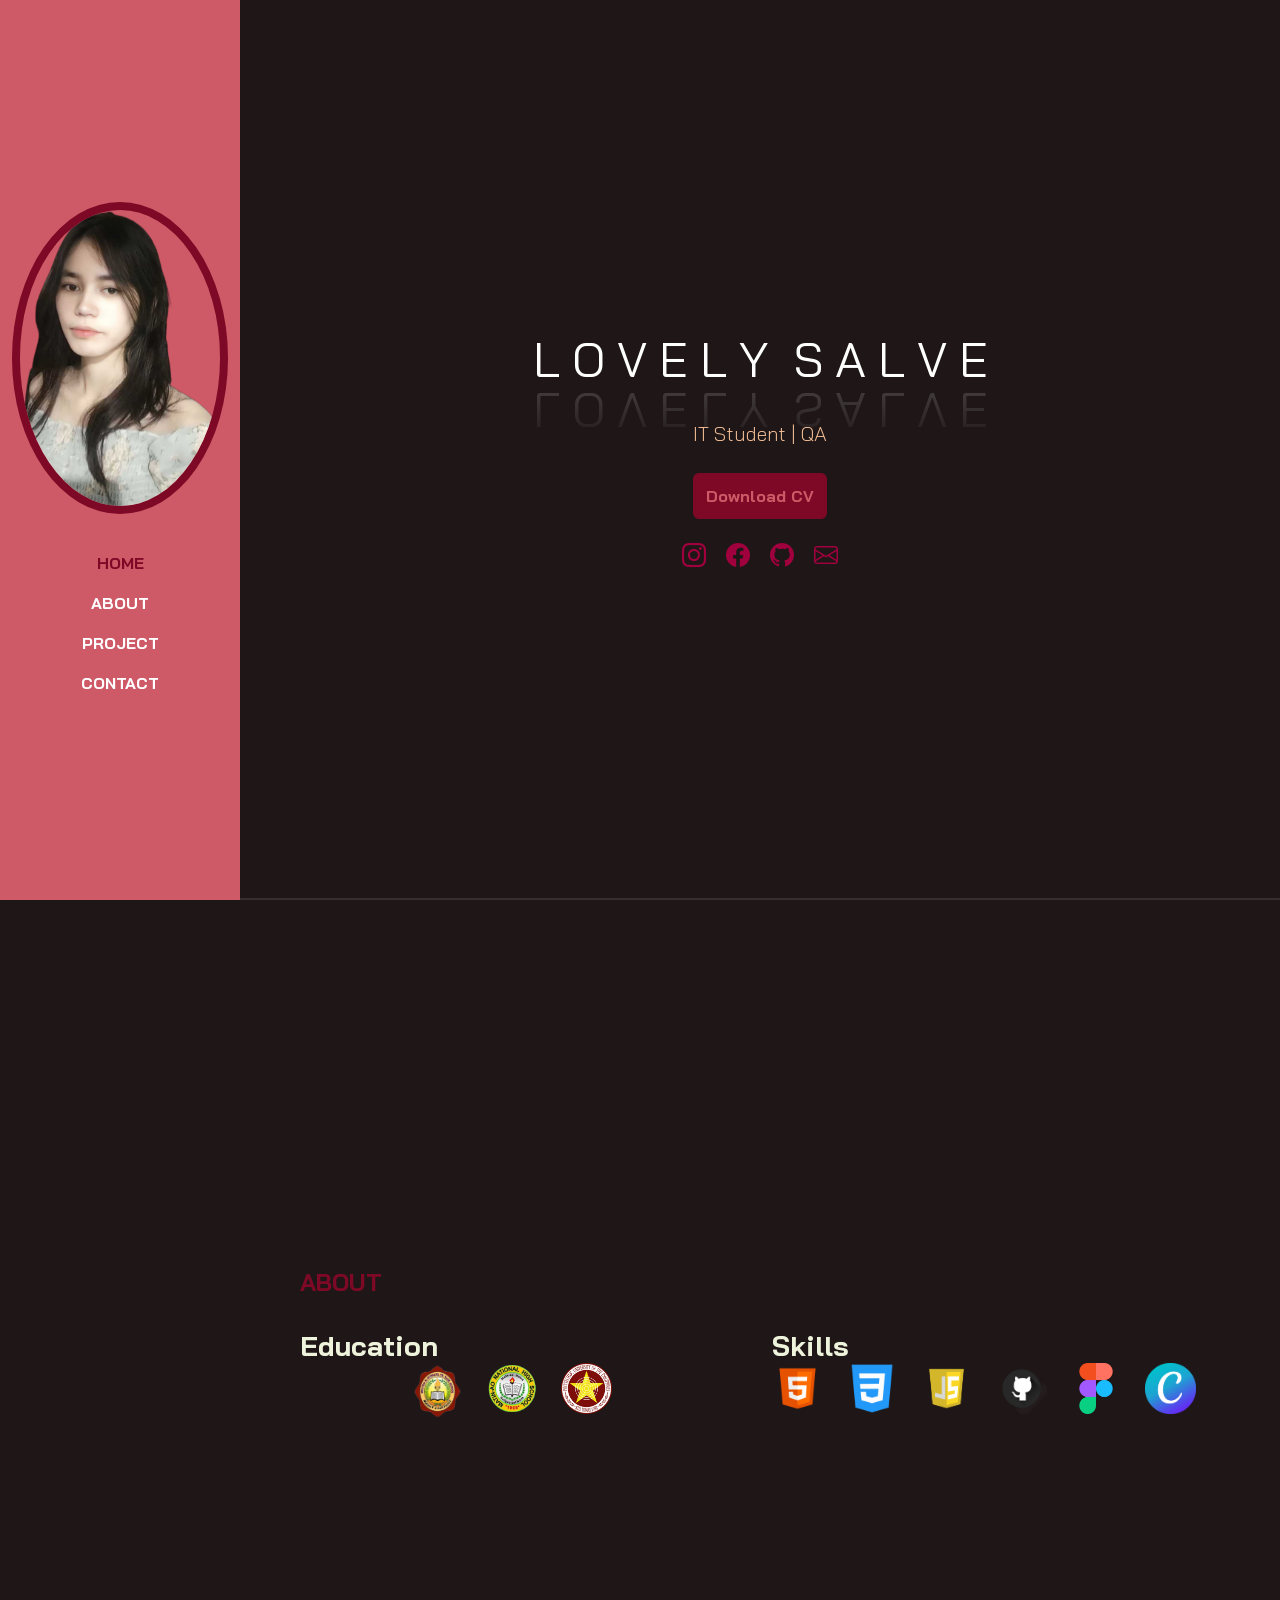
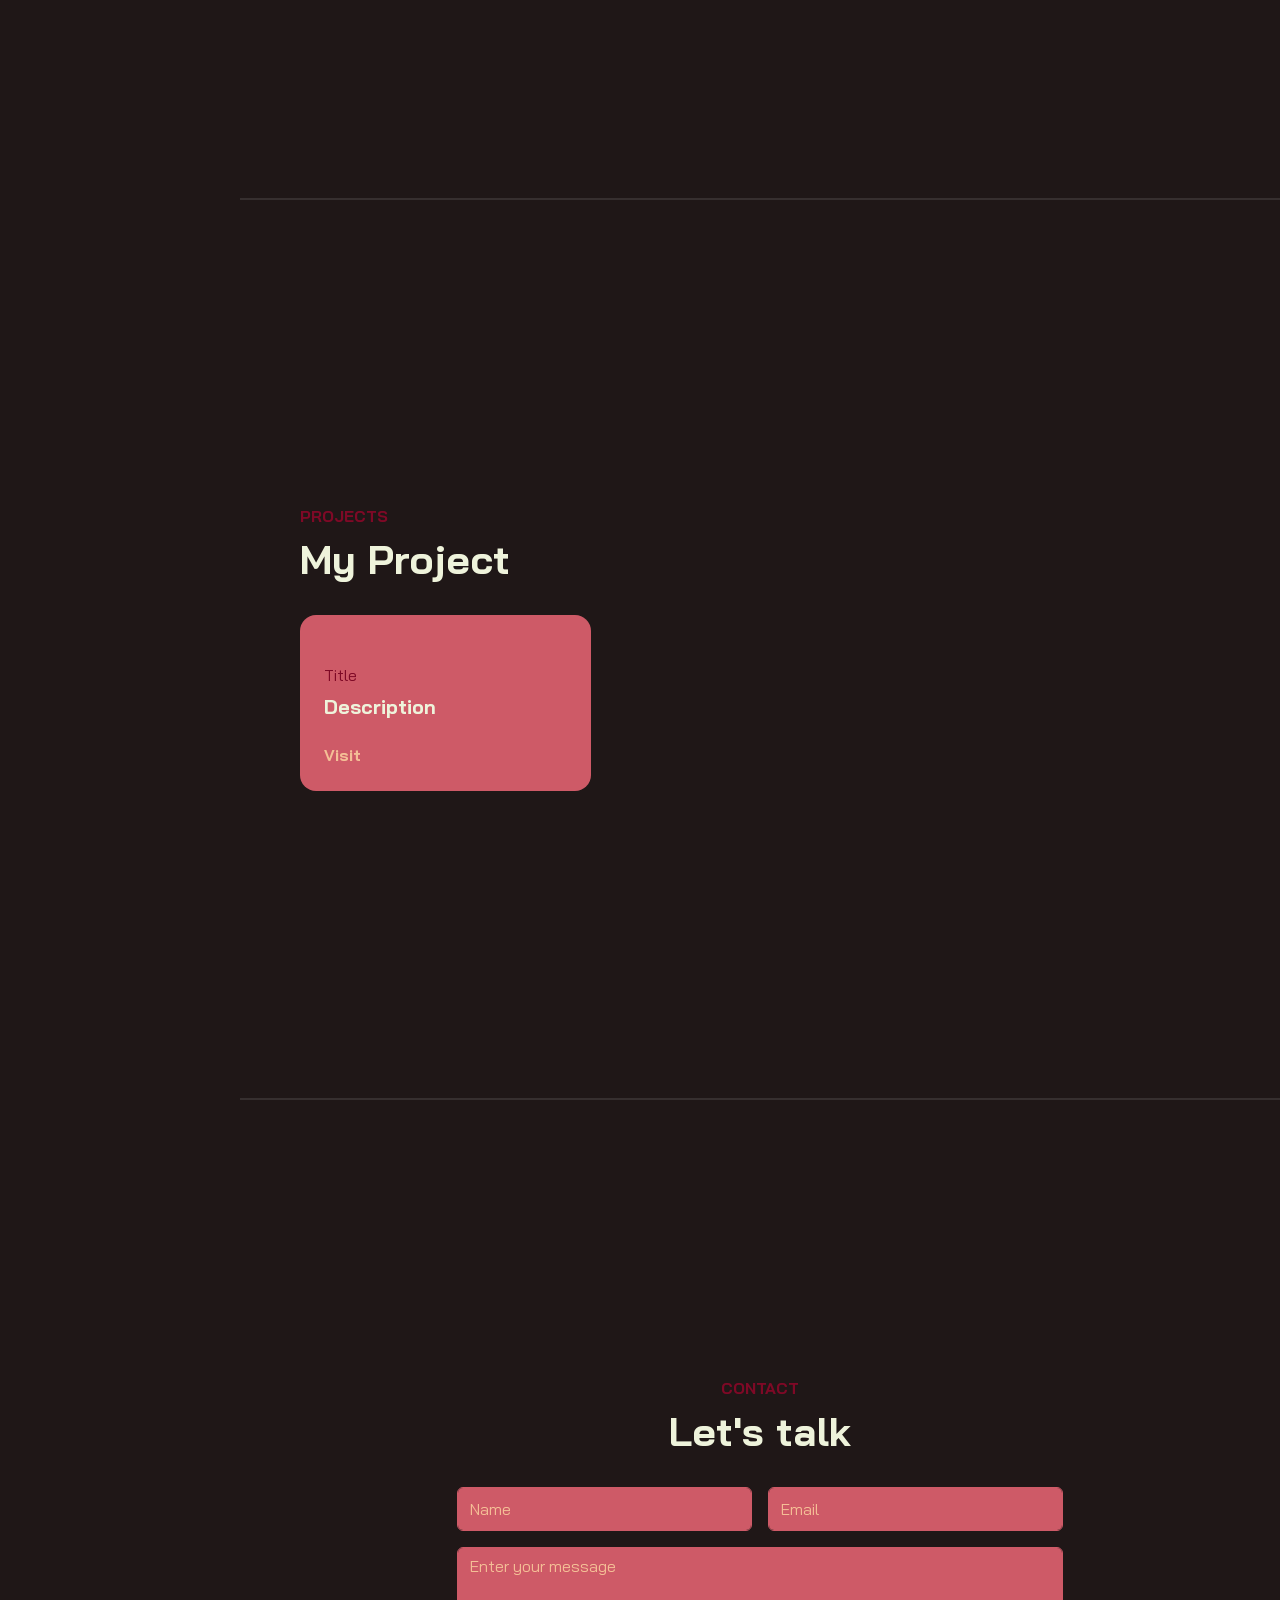
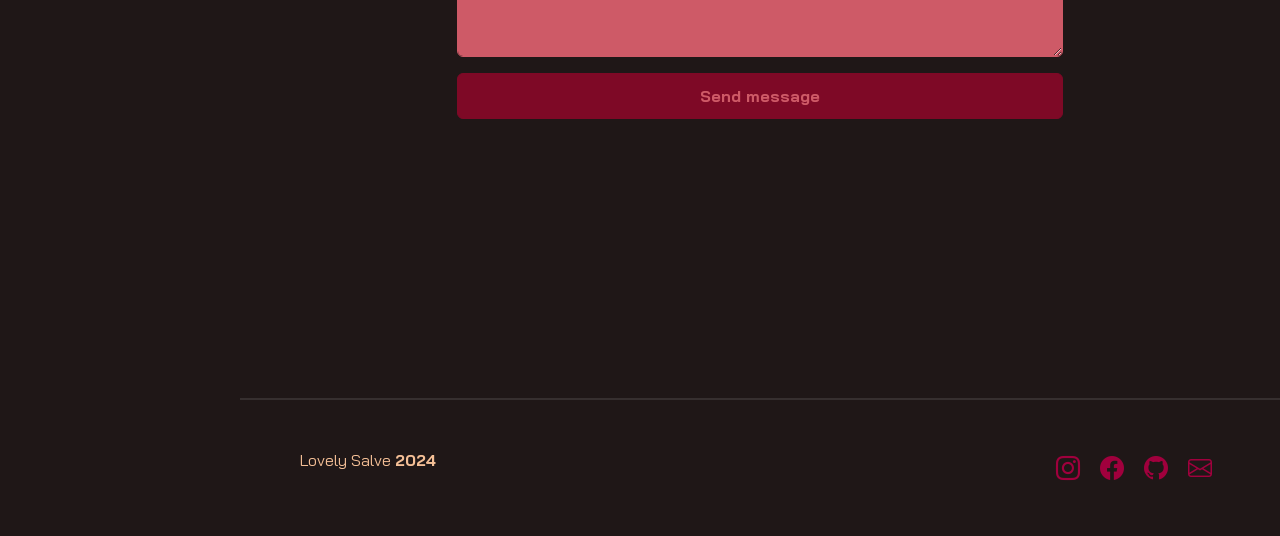
==== index.html @ 35d4bdbb "Add homepage" ====
<!DOCTYPE html>
<html lang="en">

<head>
    <meta charset="UTF-8">
    <meta http-equiv="X-UA-Compatible" content="IE=edge">
    <meta name="viewport" content="width=device-width, initial-scale=1.0">
    <title>Homepage</title>
    <link href="https://cdn.jsdelivr.net/npm/bootstrap-icons/font/bootstrap-icons.css" rel="stylesheet">

    <link href="https://cdn.jsdelivr.net/npm/bootstrap@5.3.3/dist/css/bootstrap.min.css" rel="stylesheet"
        integrity="sha384-QWTKZyjpPEjISv5WaRU9OFeRpok6YctnYmDr5pNlyT2bRjXh0JMhjY6hW+ALEwIH" crossorigin="anonymous">
    <link rel="stylesheet" href="./assets/css/style.css">
</head>
<style>

@import url('https://fonts.googleapis.com/css2?family=Bai+Jamjuree:wght@400;500;600;700&display=swap');

:root {
    --color-body: #F4BF96;
    --color-heading: #eef3db;
    --color-base: #CE5A67;
    --color-base2: #1F1717;
    --color-brand: #7e0926;
    --color-brand2: #a0003d;
    --sidbar-width: 240px;
    --font-base: "Bai Jamjuree";
}

body {
    background-color: var(--color-base2);
    color: var(--color-body);
    font-family: var(--font-base), sans-serif;
}

h1,h2,h3,h4,h5,h6 {
    color: var(--color-heading);
    font-weight: 700;
}

a {
    text-decoration: none;
    color: var(--color-body);
    transition: all 0.4s ease;
}

a:hover {
    color: var(--color-brand);
}

img {
    width: 100%;
}

.text-brand {
    color: var(--color-brand);
}

.bg-base {
    background-color: var(--color-base);
}

.full-height {
    min-height: 100vh;
    height: 100%;
    display: flex;
    flex-direction: column;
    justify-content: center;
    padding-top: 80px;
    padding-bottom: 80px;
    border-bottom: 2px solid rgba(255,255,255, 0.1);
}

.shadow-effect {
    transition: all 0.5s;
}

.shadow-effect:hover {
    box-shadow: -6px 6px 0 0 var(--color-brand);
}

.iconbox {
    width: 60px;
    height: 60px;
    display: flex;
    align-items: center;
    justify-content: center;
    font-size: 32px;
    background-color: var(--color-brand);
    color: var(--color-base);
}

.navbar {
    background-color: var(--color-base);
}

.navbar .nav-link {
    font-weight: 700;
    text-transform: uppercase;
    color: #fff;
}

.navbar .nav-link:hover {
    color: var(--color-brand);
}

.navbar .nav-link.active {
    color: var(--color-brand);
}

@media (min-width: 992px) {
    .navbar {
        min-height: 100vh;
        width: var(--sidbar-width);
        background-color: #CE5A67;
        background-size: cover;
        background-position: center;
    }

    .navbar-brand img {
        border: 8px solid var(--color-brand);
    }

    #content-wrapper {
        padding-left: var(--sidbar-width);
    }
}

.btn {
    padding: 10px 12px;
    font-weight: 700;
}

.btn-brand {
    background-color: var(--color-brand);
    border-color: var(--color-brand);
    color: var(--color-base);
    text-align: center;
}

.btn-brand:hover,
.btn-brand:focus {
    background-color: var(--color-brand2);
    color: var(--color-base);
    border-color: var(--color-brand2);
}

.link-custom {
    font-weight: 700;
    position: relative;
}

.link-custom::after {
    content: "";
    width: 0%;
    height: 2px;
    background-color: var(--color-brand);
    position: absolute;
    left: 0;
    top: 110%;
    transition: all 0.4s;
}

.link-custom:hover::after {
    width: 100%;
}

.card-custom .card-custom-image {
    overflow: hidden;
}

.card-custom .card-custom-image img {
    transition: all 0.4s ease;
}

.card-custom:hover .card-custom-image img {
    transform: scale(1.1);
}

#contact .form-control {
    background-color: var(--color-base);
    border-color: var(--color-base);
    color: var(--color-body);
}

#contact .form-control:focus {
    border-color: var(--color-brand);
    box-shadow: none;
}

#contact .form-control::placeholder {
    color: var(--color-body);
}

#contact input.form-control {
    height: 44px;
}



.social-icons a {
    width: 40px;
    height: 40px;
    display: inline-flex;
    align-items: center;
    justify-content: center;
    border-radius: 100px;
    font-size: 24px;
    color: var(--color-brand2);
}

.wavey {
    position: relative;
    -webkit-box-reflect: below -20px linear-gradient(transparent, rgba(0,0,0,.2));
    font-size: clamp(1.9rem, 5vw, 3rem); 
    text-align: center;
}

.wavey span {
    position: relative;
    display: inline-block;
    color: #fff;
    text-transform: uppercase;
    animation: waviy 1s infinite;
    animation-delay: calc(0.1s * var(--i));
}

@keyframes waviy {
    0%, 40%, 100% {
        transform: translateY(0);
    }
    20% {
        transform: translateY(-0.5em); 
    }
}

</style>

<body data-bs-spy="scroll" data-bs-target=".navbar">

    <nav class="navbar navbar-expand-lg navbar-dark fixed-top">
        <div class="container flex-lg-column">
            <a class="navbar-brand mx-lg-auto mb-lg-4" href="#">
                <span class="h3 fw-bold d-block d-lg-none">LvlySlv.</span>
                <img src="assets/me.jpg" class="d-none d-lg-block rounded-circle" alt="">
            </a>
            <button class="navbar-toggler" type="button" data-bs-toggle="collapse" data-bs-target="#navbarNav"
                aria-controls="navbarNav" aria-expanded="false" aria-label="Toggle navigation">
                <span class="navbar-toggler-icon"></span>
            </button>
            <div class="collapse navbar-collapse" id="navbarNav">
                <ul class="navbar-nav ms-auto flex-lg-column text-lg-center">

                    <li class="nav-item">
                        <a class="nav-link" href="#home">Home</a>
                    </li>
                    <li class="nav-item">
                        <a class="nav-link" href="#about">About</a>
                    </li>
                    <li class="nav-item">
                        <a class="nav-link" href="#project">Project</a>
                    </li>
                    <li class="nav-item">
                        <a class="nav-link" href="#contact">Contact</a>
                    </li>

                </ul>
            </div>
        </div>
    </nav>

    <div id="content-wrapper">
        <section id="home" class="full-height px-lg-5">
            <div class="container">
                <div class="row">
                    <div class="col-lg-12 col-md-6 col-sm-6 text-center">
                        <div class="wavey">
                            <span style="--i:5">L</span>
                            <span style="--i:6">O</span>
                            <span style="--i:7">V</span>
                            <span style="--i:8">E</span>
                            <span style="--i:9">L</span>
                            <span style="--i:10">Y</span>
                            <span style="--i:11"></span>
                            <span style="--i:12">S</span>
                            <span style="--i:13">A</span>
                            <span style="--i:14">L</span>
                            <span style="--i:15">V</span>
                            <span style="--i:16">E</span>
                        </div>
                        <p class="lead mt-4 mb-4" data-aos="fade-up" data-aos-delay="300">IT Student | QA</p>
                        <div class="d-flex flex-column align-items-center" data-aos="fade-up" data-aos-delay="600">
                            <a href="#project" class="btn btn-brand mb-3">Download CV</a>
                            <div class="col-auto">
                                <div class="social-icons">
                                    <a href="https://www.instagram.com/itsyouelyy.png/profilecard/?igsh=MTE3YnVib3N5aXV2aw=="
                                        target="_blank"><i class="bi bi-instagram"></i></a>
                                    <a href="https://www.facebook.com/profile.php?id=100008931993440" target="_blank"><i
                                            class="bi bi-facebook"></i></a>
                                    <a href="https://github.com/lvlyslv20" target="_blank"><i
                                            class="bi bi-github"></i></a>
                                    <a href="mailto:salvelynz@gmail.com"><i class="bi bi-envelope"></i></a>
                                </div>
                            </div>
                        </div>
                    </div>
                </div>
            </div>
        </section>
        <section id="about" class="full-height px-lg-5">
            <div class="container">

                <div class="row pb-4" data-aos="fade-up">
                    <div class="col-lg-8">
                        <h4 class="text-brand">ABOUT</h4>
                    </div>
                </div>

                <div class="row gy-5">
                    <div class="col-lg-6">

                        <h3 class="mb-4" data-aos="fade-up" data-aos-delay="300">Education</h3>
                        <div class="row gy-4">

                            <div class="row justify-content-center">
                                <div class="col-4 col-sm-3 col-md-2 text-center">
                                    <img src="assets/logo1.jpg" class="img-fluid" alt="School Logo 1">
                                </div>
                                <div class="col-4 col-sm-3 col-md-2 text-center">
                                    <img src="assets/logo2.jpeg" class="img-fluid" alt="School Logo 2">
                                </div>
                                <div class="col-4 col-sm-3 col-md-2 text-center">
                                    <img src="assets/logo3.png" class="img-fluid" alt="School Logo 3">
                                </div>
                            </div>

                        </div>

                    </div>

                    <div class="col-lg-6">

                        <h3 class="mb-4" data-aos="fade-up" data-aos-delay="300">Skills</h3>
                        <div class="row gy-4">

                            <div class="row justify-content-center">
                                <div class="col-4 col-sm-3 col-md-2 mb-3 text-center">
                                    <img src="assets/html.webp" class="img-fluid bouncing-image" alt="HTML">
                                </div>
                                <div class="col-4 col-sm-3 col-md-2 mb-3 text-center">
                                    <img src="assets/css.webp" class="img-fluid bouncing-image" alt="CSS">
                                </div>
                                <div class="col-4 col-sm-3 col-md-2 mb-3 text-center">
                                    <img src="assets/js.webp" class="img-fluid bouncing-image" alt="JavaScript">
                                </div>
                                <div class="col-4 col-sm-3 col-md-2 mb-3 text-center">
                                    <img src="assets/github.png" class="img-fluid bouncing-image" alt="GitHub">
                                </div>
                                <div class="col-4 col-sm-3 col-md-2 mb-3 text-center">
                                    <img src="assets/figma.png" class="img-fluid bouncing-image" alt="Figma">
                                </div>
                                <div class="col-4 col-sm-3 col-md-2 mb-3 text-center">
                                    <img src="assets/canva.webp" class="img-fluid bouncing-image" alt="Canva">
                                </div>
                            </div>

                        </div>

                    </div>

                </div>

            </div>
        </section>
        <section id="project" class="full-height px-lg-5">
            <div class="container">

                <div class="row pb-4" data-aos="fade-up">
                    <div class="col-lg-8">
                        <h6 class="text-brand">PROJECTS</h6>
                        <h1>My Project</h1>
                    </div>
                </div>

                <div class="row gy-4">

                    <div class="col-md-4" data-aos="fade-up">
                        <div class="card-custom rounded-4 bg-base shadow-effect">
                            <div class="card-custom-image rounded-4">
                                <img class="rounded-4" src="./assets/images/blog-post-1.jpg" alt="">
                            </div>
                            <div class="card-custom-content p-4">
                                <p class="text-brand mb-2">Title</p>
                                <h5 class="mb-4">Description</h5>
                                <a href="#" class="link-custom">Visit</a>
                            </div>
                        </div>
                    </div>

                </div>

            </div>
        </section>
        <section id="contact" class="full-height px-lg-5">
            <div class="container">

                <div class="row justify-content-center text-center">
                    <div class="col-lg-8 pb-4" data-aos="fade-up">
                        <h6 class="text-brand">CONTACT</h6>
                        <h1>Let's talk
                        </h1>
                    </div>

                    <div class="col-lg-8" data-aos="fade-up" data-aos-delay="300">
                        <form action="#" class="row g-lg-3 gy-3">
                            <div class="form-group col-md-6">
                                <input type="text" class="form-control" placeholder="Name">
                            </div>
                            <div class="form-group col-md-6">
                                <input type="email" class="form-control" placeholder="Email">
                            </div>
                            <div class="form-group col-12">
                                <textarea name="" rows="4" class="form-control"
                                    placeholder="Enter your message"></textarea>
                            </div>
                            <div class="form-group col-12 d-grid">
                                <button type="submit" class="btn btn-brand">Send message</button>
                            </div>
                        </form>
                    </div>
                </div>


            </div>
        </section>
        <footer class="py-5 px-lg-5">
            <div class="container">
                <div class="row gy-4 justify-content-between">
                    <div class="col-auto">
                        <p class="mb-0">Lovely Salve <a href="#" class="fw-bold"> 2024</a></p>
                    </div>
                    <div class="col-auto">
                        <div class="social-icons">
                            <a href="https://www.instagram.com/itsyouelyy.png/profilecard/?igsh=MTE3YnVib3N5aXV2aw=="
                                target="_blank"><i class="bi bi-instagram"></i></a>
                            <a href="https://www.facebook.com/profile.php?id=100008931993440" target="_blank"><i
                                    class="bi bi-facebook"></i></a>
                            <a href="https://github.com/lvlyslv20" target="_blank"><i class="bi bi-github"></i></a>
                            <a href="mailto:salvelynz@gmail.com"><i class="bi bi-envelope"></i></a>
                        </div>
                    </div>

                </div>
            </div>
        </footer>

    </div>
    <script src="https://cdn.jsdelivr.net/npm/bootstrap@5.3.3/dist/js/bootstrap.bundle.min.js"
        integrity="sha384-YvpcrYf0tY3lHB60NNkmXc5s9fDVZLESaAA55NDzOxhy9GkcIdslK1eN7N6jIeHz"
        crossorigin="anonymous"></script>
</body>

</html>
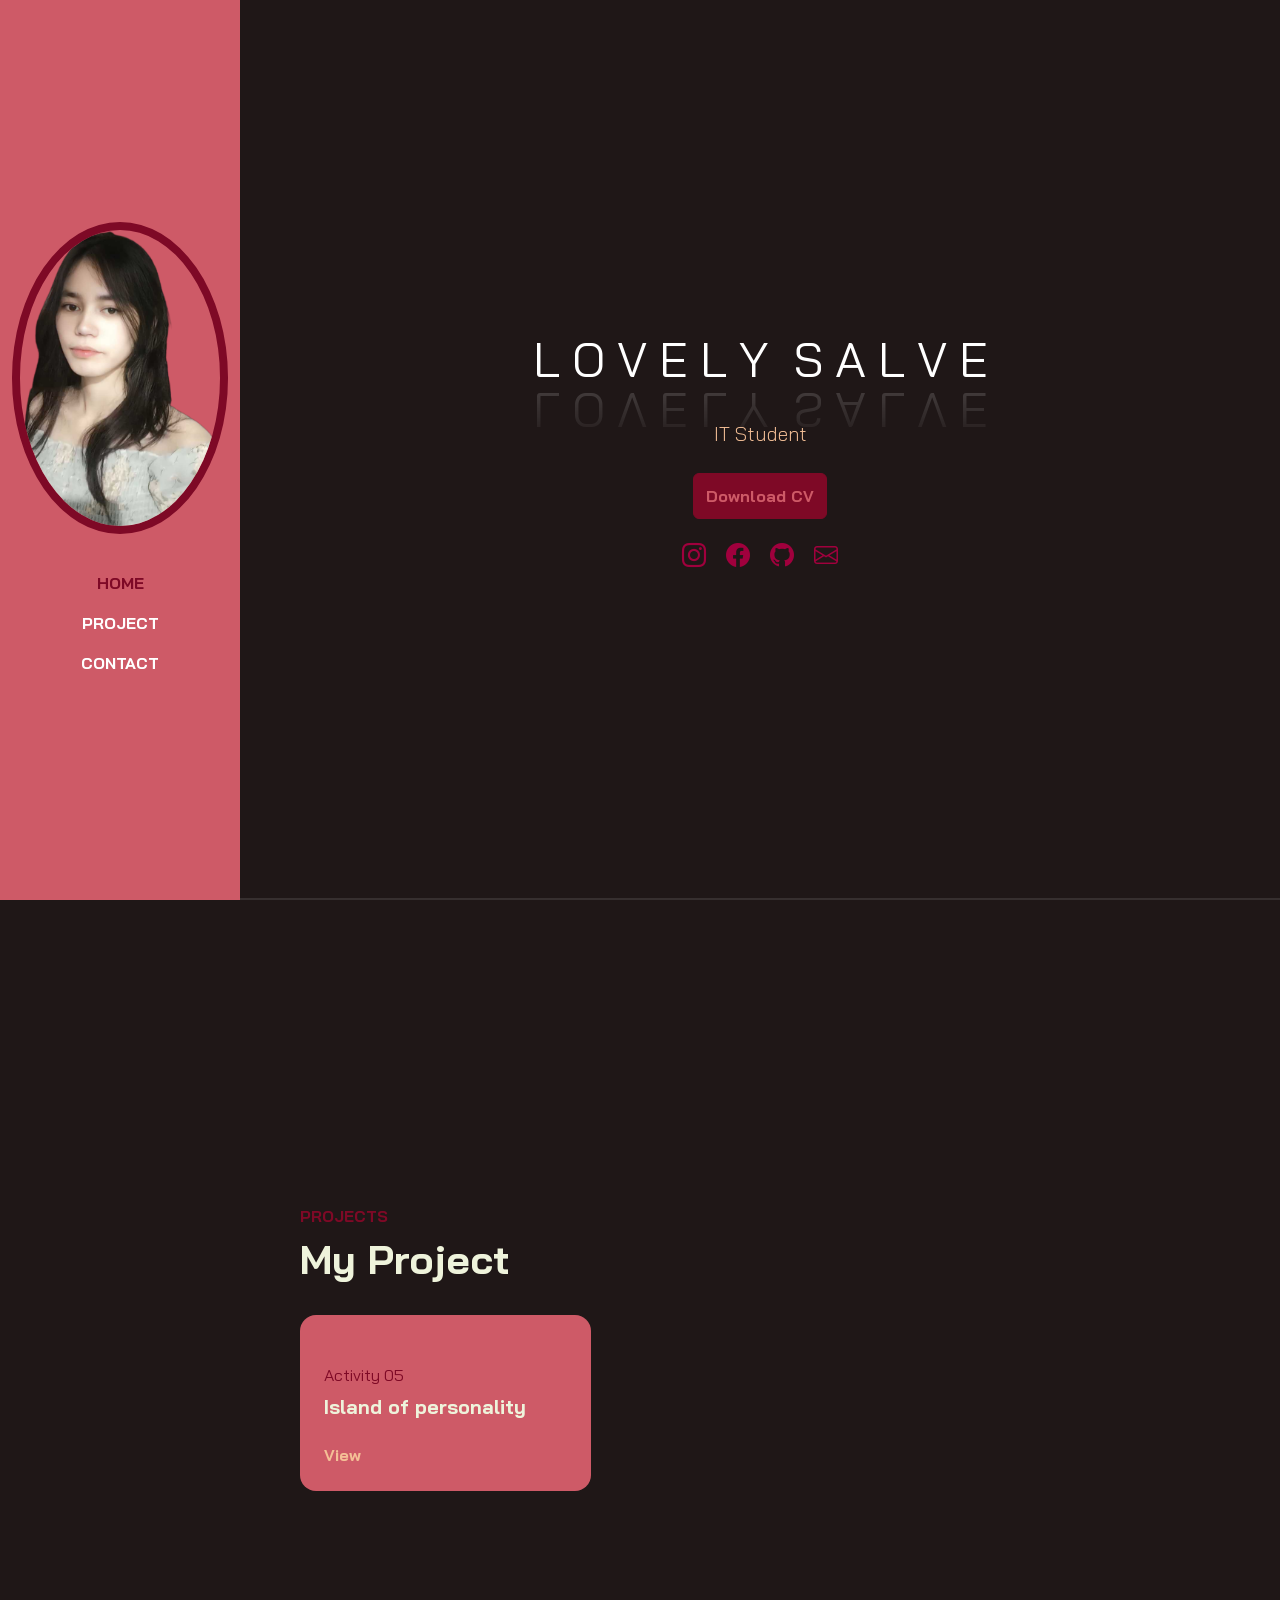
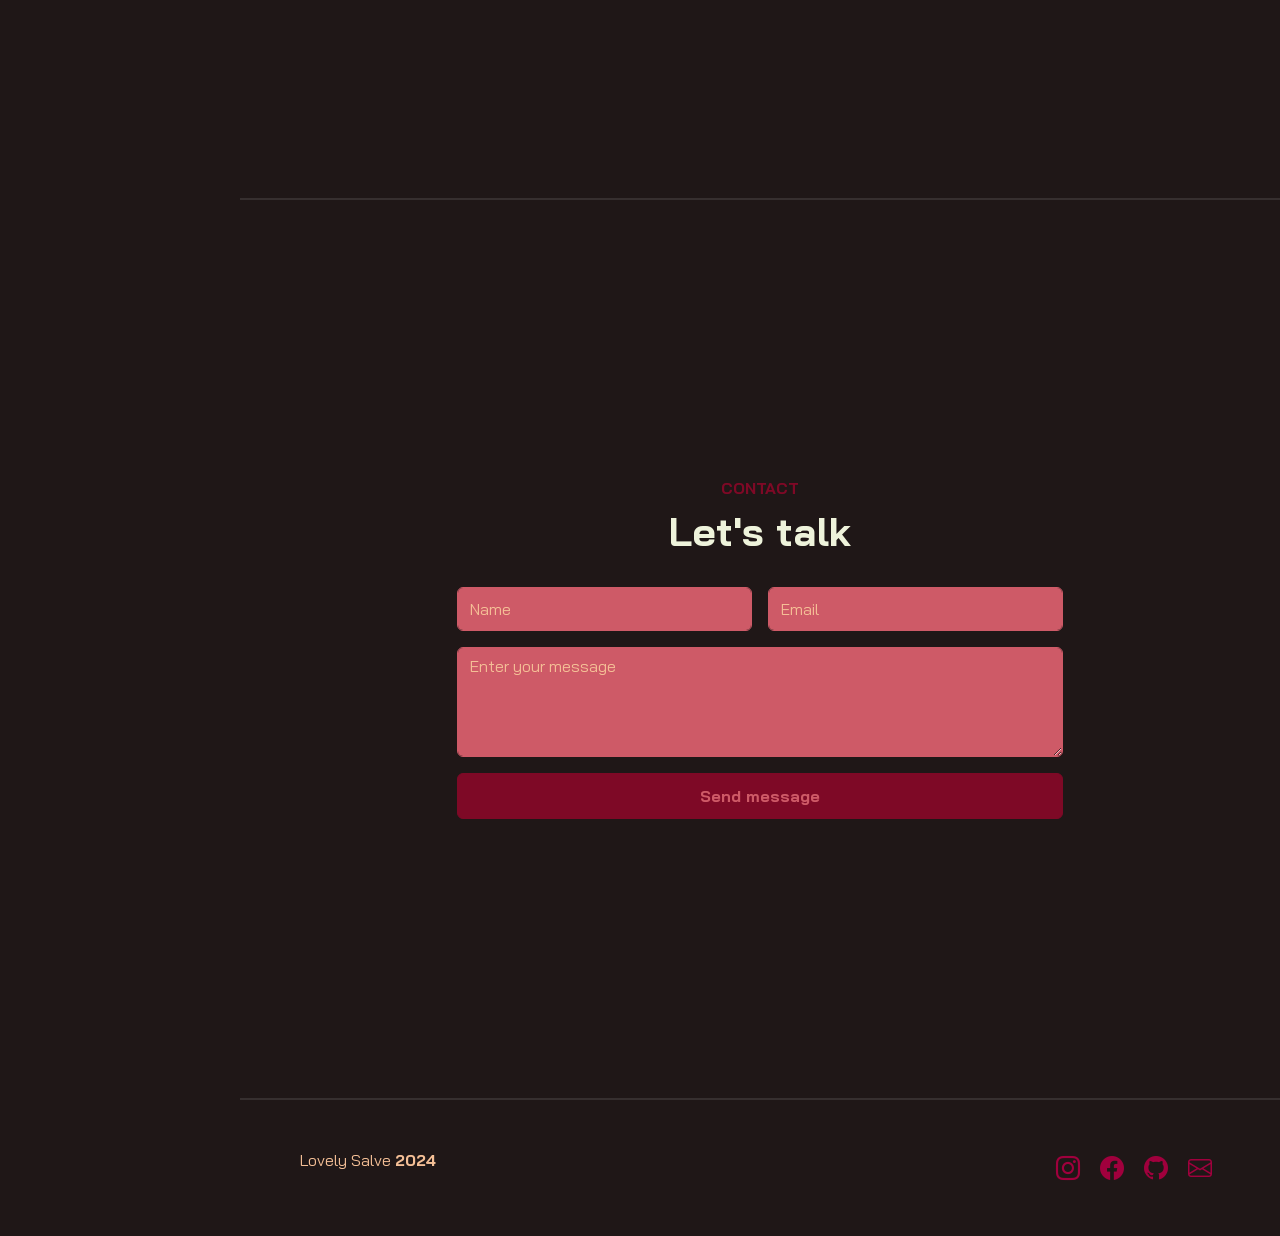
==== commit cef58309: "Add index and connection" ====
--- a/index.html
+++ b/index.html
@@ -13,227 +13,234 @@
     <link rel="stylesheet" href="./assets/css/style.css">
 </head>
 <style>
-
-@import url('https://fonts.googleapis.com/css2?family=Bai+Jamjuree:wght@400;500;600;700&display=swap');
-
-:root {
-    --color-body: #F4BF96;
-    --color-heading: #eef3db;
-    --color-base: #CE5A67;
-    --color-base2: #1F1717;
-    --color-brand: #7e0926;
-    --color-brand2: #a0003d;
-    --sidbar-width: 240px;
-    --font-base: "Bai Jamjuree";
-}
-
-body {
-    background-color: var(--color-base2);
-    color: var(--color-body);
-    font-family: var(--font-base), sans-serif;
-}
-
-h1,h2,h3,h4,h5,h6 {
-    color: var(--color-heading);
-    font-weight: 700;
-}
-
-a {
-    text-decoration: none;
-    color: var(--color-body);
-    transition: all 0.4s ease;
-}
-
-a:hover {
-    color: var(--color-brand);
-}
-
-img {
-    width: 100%;
-}
-
-.text-brand {
-    color: var(--color-brand);
-}
-
-.bg-base {
-    background-color: var(--color-base);
-}
-
-.full-height {
-    min-height: 100vh;
-    height: 100%;
-    display: flex;
-    flex-direction: column;
-    justify-content: center;
-    padding-top: 80px;
-    padding-bottom: 80px;
-    border-bottom: 2px solid rgba(255,255,255, 0.1);
-}
-
-.shadow-effect {
-    transition: all 0.5s;
-}
-
-.shadow-effect:hover {
-    box-shadow: -6px 6px 0 0 var(--color-brand);
-}
-
-.iconbox {
-    width: 60px;
-    height: 60px;
-    display: flex;
-    align-items: center;
-    justify-content: center;
-    font-size: 32px;
-    background-color: var(--color-brand);
-    color: var(--color-base);
-}
-
-.navbar {
-    background-color: var(--color-base);
-}
-
-.navbar .nav-link {
-    font-weight: 700;
-    text-transform: uppercase;
-    color: #fff;
-}
-
-.navbar .nav-link:hover {
-    color: var(--color-brand);
-}
-
-.navbar .nav-link.active {
-    color: var(--color-brand);
-}
-
-@media (min-width: 992px) {
+    @import url('https://fonts.googleapis.com/css2?family=Bai+Jamjuree:wght@400;500;600;700&display=swap');
+
+    :root {
+        --color-body: #F4BF96;
+        --color-heading: #eef3db;
+        --color-base: #CE5A67;
+        --color-base2: #1F1717;
+        --color-brand: #7e0926;
+        --color-brand2: #a0003d;
+        --sidbar-width: 240px;
+        --font-base: "Bai Jamjuree";
+    }
+
+    body {
+        background-color: var(--color-base2);
+        color: var(--color-body);
+        font-family: var(--font-base), sans-serif;
+    }
+
+    h1,
+    h2,
+    h3,
+    h4,
+    h5,
+    h6 {
+        color: var(--color-heading);
+        font-weight: 700;
+    }
+
+    a {
+        text-decoration: none;
+        color: var(--color-body);
+        transition: all 0.4s ease;
+    }
+
+    a:hover {
+        color: var(--color-brand);
+    }
+
+    img {
+        width: 100%;
+    }
+
+    .text-brand {
+        color: var(--color-brand);
+    }
+
+    .bg-base {
+        background-color: var(--color-base);
+    }
+
+    .full-height {
+        min-height: 100vh;
+        height: 100%;
+        display: flex;
+        flex-direction: column;
+        justify-content: center;
+        padding-top: 80px;
+        padding-bottom: 80px;
+        border-bottom: 2px solid rgba(255, 255, 255, 0.1);
+    }
+
+    .shadow-effect {
+        transition: all 0.5s;
+    }
+
+    .shadow-effect:hover {
+        box-shadow: -6px 6px 0 0 var(--color-brand);
+    }
+
+    .iconbox {
+        width: 60px;
+        height: 60px;
+        display: flex;
+        align-items: center;
+        justify-content: center;
+        font-size: 32px;
+        background-color: var(--color-brand);
+        color: var(--color-base);
+    }
+
     .navbar {
-        min-height: 100vh;
-        width: var(--sidbar-width);
-        background-color: #CE5A67;
-        background-size: cover;
-        background-position: center;
-    }
-
-    .navbar-brand img {
-        border: 8px solid var(--color-brand);
-    }
-
-    #content-wrapper {
-        padding-left: var(--sidbar-width);
-    }
-}
-
-.btn {
-    padding: 10px 12px;
-    font-weight: 700;
-}
-
-.btn-brand {
-    background-color: var(--color-brand);
-    border-color: var(--color-brand);
-    color: var(--color-base);
-    text-align: center;
-}
-
-.btn-brand:hover,
-.btn-brand:focus {
-    background-color: var(--color-brand2);
-    color: var(--color-base);
-    border-color: var(--color-brand2);
-}
-
-.link-custom {
-    font-weight: 700;
-    position: relative;
-}
-
-.link-custom::after {
-    content: "";
-    width: 0%;
-    height: 2px;
-    background-color: var(--color-brand);
-    position: absolute;
-    left: 0;
-    top: 110%;
-    transition: all 0.4s;
-}
-
-.link-custom:hover::after {
-    width: 100%;
-}
-
-.card-custom .card-custom-image {
-    overflow: hidden;
-}
-
-.card-custom .card-custom-image img {
-    transition: all 0.4s ease;
-}
-
-.card-custom:hover .card-custom-image img {
-    transform: scale(1.1);
-}
-
-#contact .form-control {
-    background-color: var(--color-base);
-    border-color: var(--color-base);
-    color: var(--color-body);
-}
-
-#contact .form-control:focus {
-    border-color: var(--color-brand);
-    box-shadow: none;
-}
-
-#contact .form-control::placeholder {
-    color: var(--color-body);
-}
-
-#contact input.form-control {
-    height: 44px;
-}
-
-
-
-.social-icons a {
-    width: 40px;
-    height: 40px;
-    display: inline-flex;
-    align-items: center;
-    justify-content: center;
-    border-radius: 100px;
-    font-size: 24px;
-    color: var(--color-brand2);
-}
-
-.wavey {
-    position: relative;
-    -webkit-box-reflect: below -20px linear-gradient(transparent, rgba(0,0,0,.2));
-    font-size: clamp(1.9rem, 5vw, 3rem); 
-    text-align: center;
-}
-
-.wavey span {
-    position: relative;
-    display: inline-block;
-    color: #fff;
-    text-transform: uppercase;
-    animation: waviy 1s infinite;
-    animation-delay: calc(0.1s * var(--i));
-}
-
-@keyframes waviy {
-    0%, 40%, 100% {
-        transform: translateY(0);
-    }
-    20% {
-        transform: translateY(-0.5em); 
-    }
-}
-
+        background-color: var(--color-base);
+    }
+
+    .navbar .nav-link {
+        font-weight: 700;
+        text-transform: uppercase;
+        color: #fff;
+    }
+
+    .navbar .nav-link:hover {
+        color: var(--color-brand);
+    }
+
+    .navbar .nav-link.active {
+        color: var(--color-brand);
+    }
+
+    @media (min-width: 992px) {
+        .navbar {
+            min-height: 100vh;
+            width: var(--sidbar-width);
+            background-color: #CE5A67;
+            background-size: cover;
+            background-position: center;
+        }
+
+        .navbar-brand img {
+            border: 8px solid var(--color-brand);
+        }
+
+        #content-wrapper {
+            padding-left: var(--sidbar-width);
+        }
+    }
+
+    .btn {
+        padding: 10px 12px;
+        font-weight: 700;
+    }
+
+    .btn-brand {
+        background-color: var(--color-brand);
+        border-color: var(--color-brand);
+        color: var(--color-base);
+        text-align: center;
+    }
+
+    .btn-brand:hover,
+    .btn-brand:focus {
+        background-color: var(--color-brand2);
+        color: var(--color-base);
+        border-color: var(--color-brand2);
+    }
+
+    .link-custom {
+        font-weight: 700;
+        position: relative;
+    }
+
+    .link-custom::after {
+        content: "";
+        width: 0%;
+        height: 2px;
+        background-color: var(--color-brand);
+        position: absolute;
+        left: 0;
+        top: 110%;
+        transition: all 0.4s;
+    }
+
+    .link-custom:hover::after {
+        width: 100%;
+    }
+
+    .card-custom .card-custom-image {
+        overflow: hidden;
+    }
+
+    .card-custom .card-custom-image img {
+        transition: all 0.4s ease;
+    }
+
+    .card-custom:hover .card-custom-image img {
+        transform: scale(1.1);
+    }
+
+    #contact .form-control {
+        background-color: var(--color-base);
+        border-color: var(--color-base);
+        color: var(--color-body);
+    }
+
+    #contact .form-control:focus {
+        border-color: var(--color-brand);
+        box-shadow: none;
+    }
+
+    #contact .form-control::placeholder {
+        color: var(--color-body);
+    }
+
+    #contact input.form-control {
+        height: 44px;
+    }
+
+
+
+    .social-icons a {
+        width: 40px;
+        height: 40px;
+        display: inline-flex;
+        align-items: center;
+        justify-content: center;
+        border-radius: 100px;
+        font-size: 24px;
+        color: var(--color-brand2);
+    }
+
+    .wavey {
+        position: relative;
+        -webkit-box-reflect: below -20px linear-gradient(transparent, rgba(0, 0, 0, .2));
+        font-size: clamp(1.9rem, 5vw, 3rem);
+        text-align: center;
+    }
+
+    .wavey span {
+        position: relative;
+        display: inline-block;
+        color: #fff;
+        text-transform: uppercase;
+        animation: waviy 1s infinite;
+        animation-delay: calc(0.1s * var(--i));
+    }
+
+    @keyframes waviy {
+
+        0%,
+        40%,
+        100% {
+            transform: translateY(0);
+        }
+
+        20% {
+            transform: translateY(-0.5em);
+        }
+    }
 </style>
 
 <body data-bs-spy="scroll" data-bs-target=".navbar">
@@ -254,9 +261,9 @@
                     <li class="nav-item">
                         <a class="nav-link" href="#home">Home</a>
                     </li>
-                    <li class="nav-item">
+                    <!-- <li class="nav-item">
                         <a class="nav-link" href="#about">About</a>
-                    </li>
+                    </li> -->
                     <li class="nav-item">
                         <a class="nav-link" href="#project">Project</a>
                     </li>
@@ -288,7 +295,7 @@
                             <span style="--i:15">V</span>
                             <span style="--i:16">E</span>
                         </div>
-                        <p class="lead mt-4 mb-4" data-aos="fade-up" data-aos-delay="300">IT Student | QA</p>
+                        <p class="lead mt-4 mb-4" data-aos="fade-up" data-aos-delay="300">IT Student</p>
                         <div class="d-flex flex-column align-items-center" data-aos="fade-up" data-aos-delay="600">
                             <a href="#project" class="btn btn-brand mb-3">Download CV</a>
                             <div class="col-auto">
@@ -307,7 +314,7 @@
                 </div>
             </div>
         </section>
-        <section id="about" class="full-height px-lg-5">
+        <!-- <section id="about" class="full-height px-lg-5">
             <div class="container">
 
                 <div class="row pb-4" data-aos="fade-up">
@@ -371,7 +378,7 @@
                 </div>
 
             </div>
-        </section>
+        </section> -->
         <section id="project" class="full-height px-lg-5">
             <div class="container">
 
@@ -387,12 +394,12 @@
                     <div class="col-md-4" data-aos="fade-up">
                         <div class="card-custom rounded-4 bg-base shadow-effect">
                             <div class="card-custom-image rounded-4">
-                                <img class="rounded-4" src="./assets/images/blog-post-1.jpg" alt="">
+                                <img class="rounded-4" src="assets/blog-post-1.jpg" alt="">
                             </div>
                             <div class="card-custom-content p-4">
-                                <p class="text-brand mb-2">Title</p>
-                                <h5 class="mb-4">Description</h5>
-                                <a href="#" class="link-custom">Visit</a>
+                                <p class="text-brand mb-2">Activity 05</p>
+                                <h5 class="mb-4">Island of personality</h5>
+                                <a href="#" class="link-custom">View</a>
                             </div>
                         </div>
                     </div>
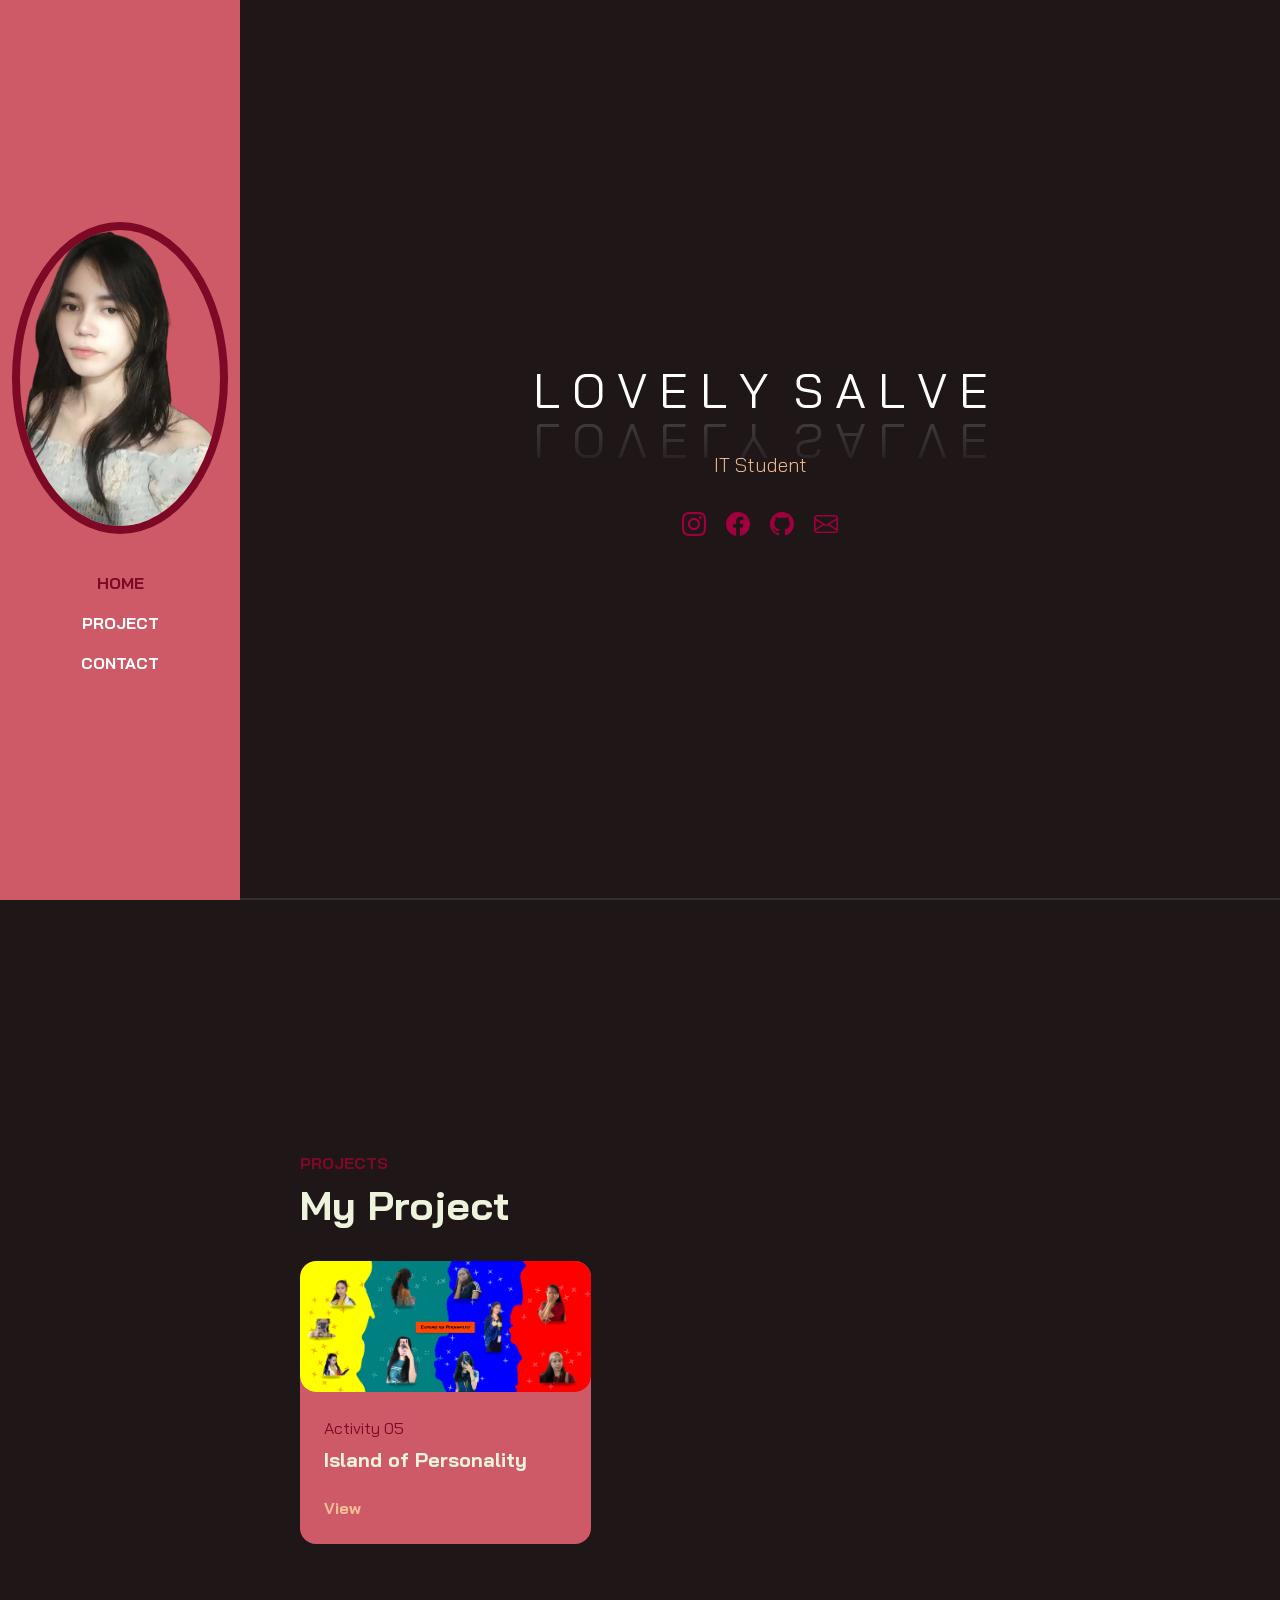
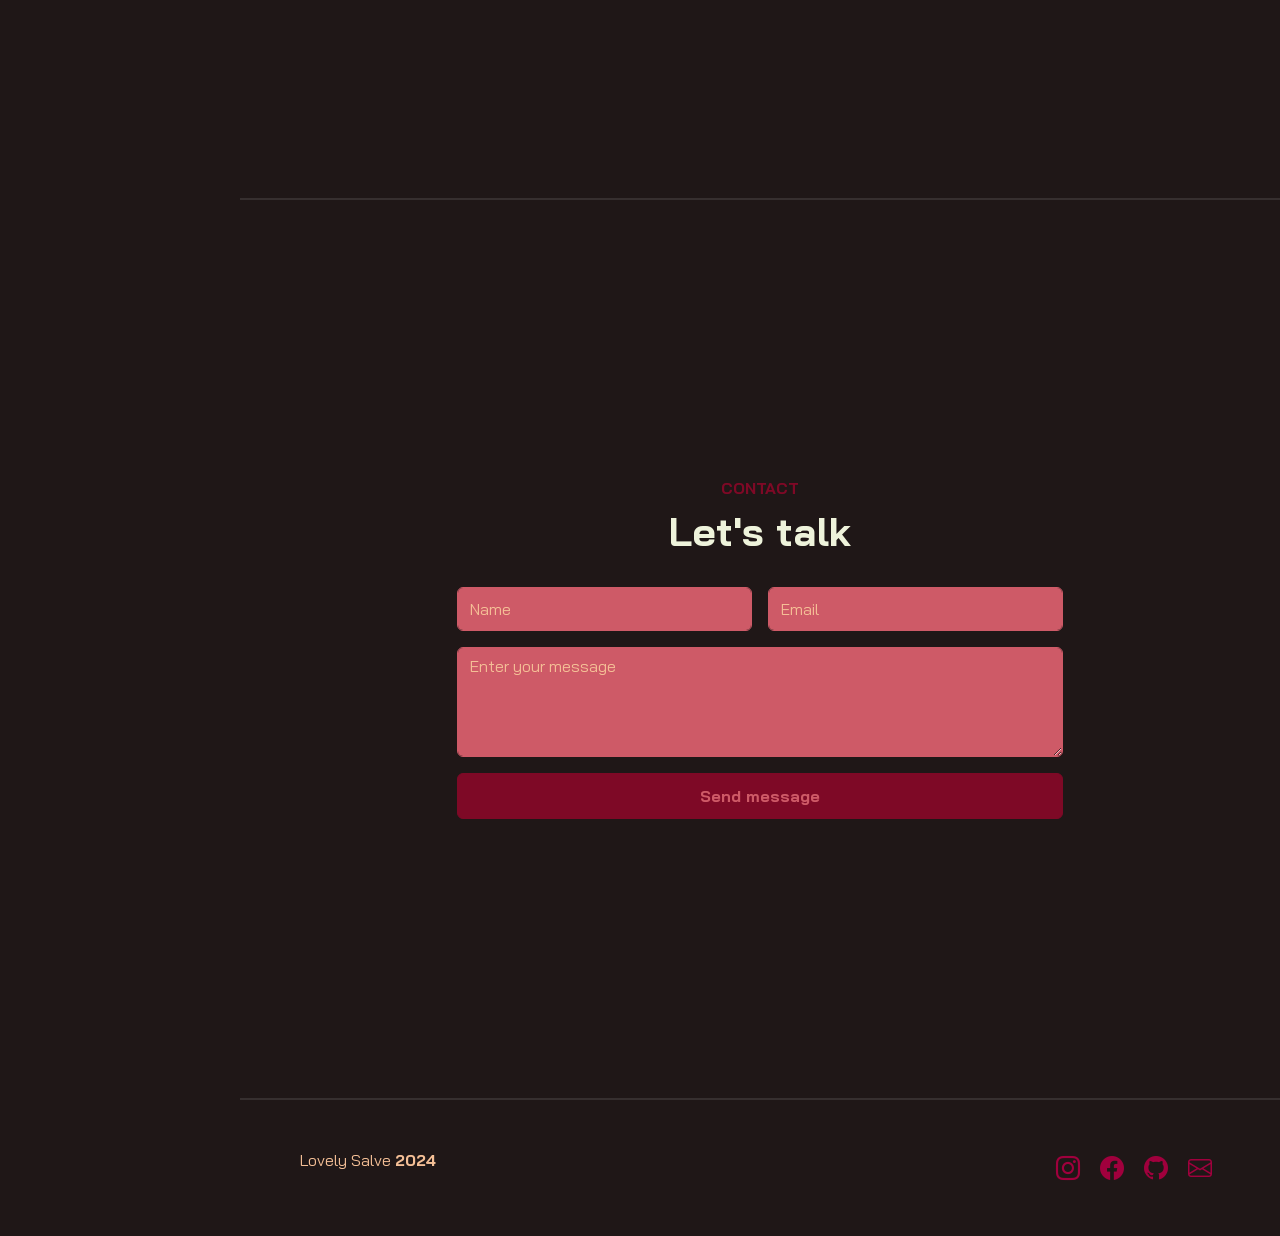
==== commit 4e7054fc: "Adding image" ====
--- a/index.html
+++ b/index.html
@@ -2,24 +2,24 @@
 <html lang="en">
 
 <head>
-    <meta charset="UTF-8">
-    <meta http-equiv="X-UA-Compatible" content="IE=edge">
-    <meta name="viewport" content="width=device-width, initial-scale=1.0">
+    <meta charset="UTF-8" />
+    <meta http-equiv="X-UA-Compatible" content="IE=edge" />
+    <meta name="viewport" content="width=device-width, initial-scale=1.0" />
     <title>Homepage</title>
-    <link href="https://cdn.jsdelivr.net/npm/bootstrap-icons/font/bootstrap-icons.css" rel="stylesheet">
-
+    <link rel="icon" href="assets/logo4.jpg" type="image/x-icon">
+    <link href="https://cdn.jsdelivr.net/npm/bootstrap-icons/font/bootstrap-icons.css" rel="stylesheet" />
     <link href="https://cdn.jsdelivr.net/npm/bootstrap@5.3.3/dist/css/bootstrap.min.css" rel="stylesheet"
-        integrity="sha384-QWTKZyjpPEjISv5WaRU9OFeRpok6YctnYmDr5pNlyT2bRjXh0JMhjY6hW+ALEwIH" crossorigin="anonymous">
-    <link rel="stylesheet" href="./assets/css/style.css">
+        integrity="sha384-QWTKZyjpPEjISv5WaRU9OFeRpok6YctnYmDr5pNlyT2bRjXh0JMhjY6hW+ALEwIH" crossorigin="anonymous" />
+    <link rel="stylesheet" href="./assets/css/style.css" />
 </head>
 <style>
-    @import url('https://fonts.googleapis.com/css2?family=Bai+Jamjuree:wght@400;500;600;700&display=swap');
+    @import url("https://fonts.googleapis.com/css2?family=Bai+Jamjuree:wght@400;500;600;700&display=swap");
 
     :root {
-        --color-body: #F4BF96;
+        --color-body: #f4bf96;
         --color-heading: #eef3db;
-        --color-base: #CE5A67;
-        --color-base2: #1F1717;
+        --color-base: #ce5a67;
+        --color-base2: #1f1717;
         --color-brand: #7e0926;
         --color-brand2: #a0003d;
         --sidbar-width: 240px;
@@ -116,7 +116,7 @@
         .navbar {
             min-height: 100vh;
             width: var(--sidbar-width);
-            background-color: #CE5A67;
+            background-color: #ce5a67;
             background-size: cover;
             background-position: center;
         }
@@ -200,8 +200,6 @@
         height: 44px;
     }
 
-
-
     .social-icons a {
         width: 40px;
         height: 40px;
@@ -215,7 +213,7 @@
 
     .wavey {
         position: relative;
-        -webkit-box-reflect: below -20px linear-gradient(transparent, rgba(0, 0, 0, .2));
+        -webkit-box-reflect: below -20px linear-gradient(transparent, rgba(0, 0, 0, 0.2));
         font-size: clamp(1.9rem, 5vw, 3rem);
         text-align: center;
     }
@@ -244,12 +242,11 @@
 </style>
 
 <body data-bs-spy="scroll" data-bs-target=".navbar">
-
     <nav class="navbar navbar-expand-lg navbar-dark fixed-top">
         <div class="container flex-lg-column">
             <a class="navbar-brand mx-lg-auto mb-lg-4" href="#">
                 <span class="h3 fw-bold d-block d-lg-none">LvlySlv.</span>
-                <img src="assets/me.jpg" class="d-none d-lg-block rounded-circle" alt="">
+                <img src="assets/me.jpg" class="d-none d-lg-block rounded-circle" alt="" />
             </a>
             <button class="navbar-toggler" type="button" data-bs-toggle="collapse" data-bs-target="#navbarNav"
                 aria-controls="navbarNav" aria-expanded="false" aria-label="Toggle navigation">
@@ -257,7 +254,6 @@
             </button>
             <div class="collapse navbar-collapse" id="navbarNav">
                 <ul class="navbar-nav ms-auto flex-lg-column text-lg-center">
-
                     <li class="nav-item">
                         <a class="nav-link" href="#home">Home</a>
                     </li>
@@ -270,7 +266,6 @@
                     <li class="nav-item">
                         <a class="nav-link" href="#contact">Contact</a>
                     </li>
-
                 </ul>
             </div>
         </div>
@@ -282,22 +277,23 @@
                 <div class="row">
                     <div class="col-lg-12 col-md-6 col-sm-6 text-center">
                         <div class="wavey">
-                            <span style="--i:5">L</span>
-                            <span style="--i:6">O</span>
-                            <span style="--i:7">V</span>
-                            <span style="--i:8">E</span>
-                            <span style="--i:9">L</span>
-                            <span style="--i:10">Y</span>
-                            <span style="--i:11"></span>
-                            <span style="--i:12">S</span>
-                            <span style="--i:13">A</span>
-                            <span style="--i:14">L</span>
-                            <span style="--i:15">V</span>
-                            <span style="--i:16">E</span>
-                        </div>
-                        <p class="lead mt-4 mb-4" data-aos="fade-up" data-aos-delay="300">IT Student</p>
+                            <span style="--i: 5">L</span>
+                            <span style="--i: 6">O</span>
+                            <span style="--i: 7">V</span>
+                            <span style="--i: 8">E</span>
+                            <span style="--i: 9">L</span>
+                            <span style="--i: 10">Y</span>
+                            <span style="--i: 11"></span>
+                            <span style="--i: 12">S</span>
+                            <span style="--i: 13">A</span>
+                            <span style="--i: 14">L</span>
+                            <span style="--i: 15">V</span>
+                            <span style="--i: 16">E</span>
+                        </div>
+                        <p class="lead mt-4 mb-4" data-aos="fade-up" data-aos-delay="300">
+                            IT Student
+                        </p>
                         <div class="d-flex flex-column align-items-center" data-aos="fade-up" data-aos-delay="600">
-                            <a href="#project" class="btn btn-brand mb-3">Download CV</a>
                             <div class="col-auto">
                                 <div class="social-icons">
                                     <a href="https://www.instagram.com/itsyouelyy.png/profilecard/?igsh=MTE3YnVib3N5aXV2aw=="
@@ -381,7 +377,6 @@
         </section> -->
         <section id="project" class="full-height px-lg-5">
             <div class="container">
-
                 <div class="row pb-4" data-aos="fade-up">
                     <div class="col-lg-8">
                         <h6 class="text-brand">PROJECTS</h6>
@@ -390,61 +385,59 @@
                 </div>
 
                 <div class="row gy-4">
-
                     <div class="col-md-4" data-aos="fade-up">
                         <div class="card-custom rounded-4 bg-base shadow-effect">
                             <div class="card-custom-image rounded-4">
-                                <img class="rounded-4" src="assets/blog-post-1.jpg" alt="">
+                                <img class="rounded-4" src="assets/A05.png" alt="" />
                             </div>
                             <div class="card-custom-content p-4">
                                 <p class="text-brand mb-2">Activity 05</p>
-                                <h5 class="mb-4">Island of personality</h5>
-                                <a href="#" class="link-custom">View</a>
-                            </div>
-                        </div>
-                    </div>
-
-                </div>
-
+                                <h5 class="mb-4">Island of Personality</h5>
+                                <a href="https://github.com/lvlyslv20/SAM-BE/blob/main/A05/index.php" target="_blank"
+                                    class="link-custom">View</a>
+                            </div>
+                        </div>
+                    </div>
+                </div>
             </div>
         </section>
         <section id="contact" class="full-height px-lg-5">
             <div class="container">
-
                 <div class="row justify-content-center text-center">
                     <div class="col-lg-8 pb-4" data-aos="fade-up">
                         <h6 class="text-brand">CONTACT</h6>
-                        <h1>Let's talk
-                        </h1>
+                        <h1>Let's talk</h1>
                     </div>
 
                     <div class="col-lg-8" data-aos="fade-up" data-aos-delay="300">
                         <form action="#" class="row g-lg-3 gy-3">
                             <div class="form-group col-md-6">
-                                <input type="text" class="form-control" placeholder="Name">
+                                <input type="text" class="form-control" placeholder="Name" />
                             </div>
                             <div class="form-group col-md-6">
-                                <input type="email" class="form-control" placeholder="Email">
+                                <input type="email" class="form-control" placeholder="Email" />
                             </div>
                             <div class="form-group col-12">
                                 <textarea name="" rows="4" class="form-control"
                                     placeholder="Enter your message"></textarea>
                             </div>
                             <div class="form-group col-12 d-grid">
-                                <button type="submit" class="btn btn-brand">Send message</button>
+                                <button type="submit" class="btn btn-brand">
+                                    Send message
+                                </button>
                             </div>
                         </form>
                     </div>
                 </div>
-
-
             </div>
         </section>
         <footer class="py-5 px-lg-5">
             <div class="container">
                 <div class="row gy-4 justify-content-between">
                     <div class="col-auto">
-                        <p class="mb-0">Lovely Salve <a href="#" class="fw-bold"> 2024</a></p>
+                        <p class="mb-0">
+                            Lovely Salve <a href="#" class="fw-bold"> 2024</a>
+                        </p>
                     </div>
                     <div class="col-auto">
                         <div class="social-icons">
@@ -456,11 +449,9 @@
                             <a href="mailto:salvelynz@gmail.com"><i class="bi bi-envelope"></i></a>
                         </div>
                     </div>
-
                 </div>
             </div>
         </footer>
-
     </div>
     <script src="https://cdn.jsdelivr.net/npm/bootstrap@5.3.3/dist/js/bootstrap.bundle.min.js"
         integrity="sha384-YvpcrYf0tY3lHB60NNkmXc5s9fDVZLESaAA55NDzOxhy9GkcIdslK1eN7N6jIeHz"
